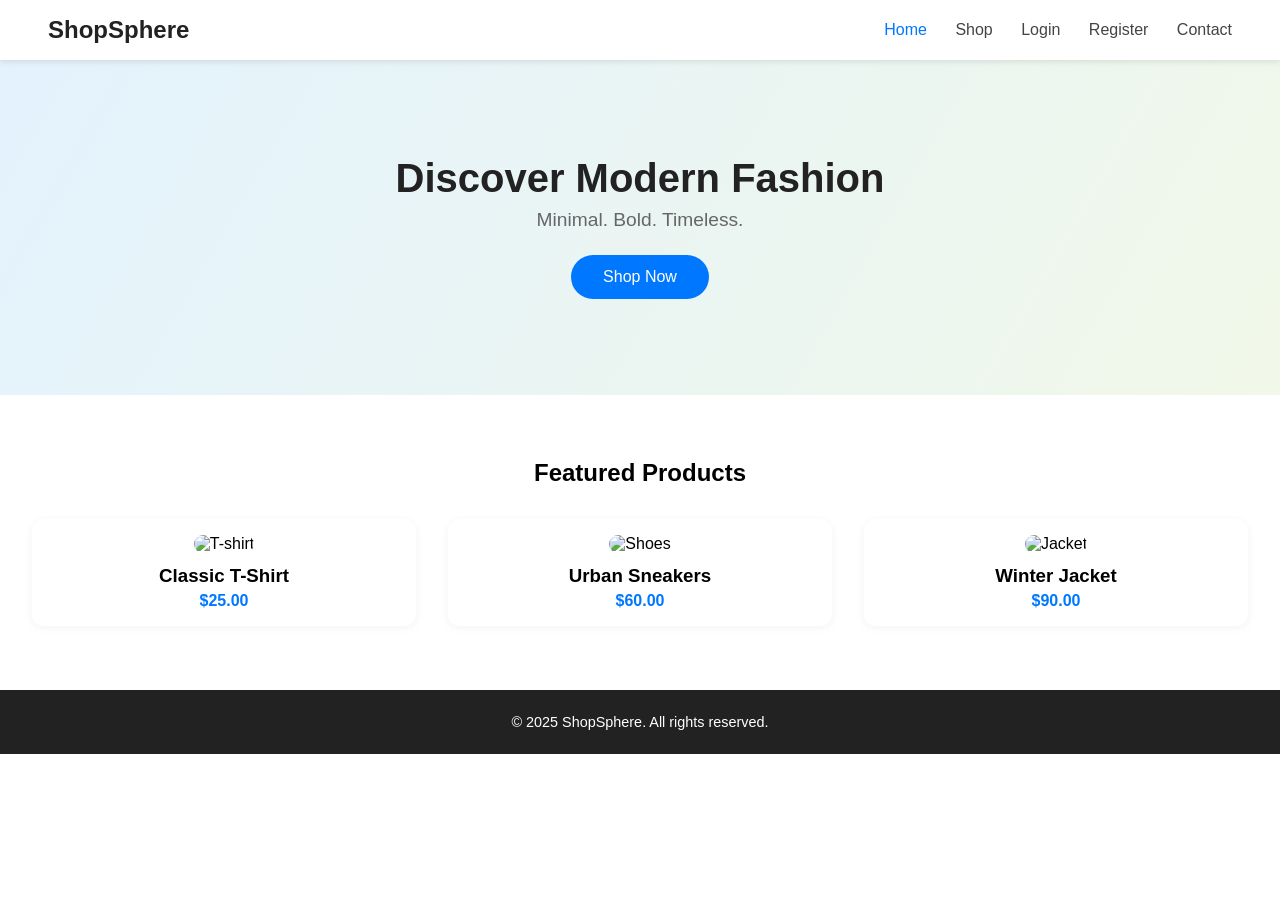
==== index.html @ 371edf8d "Add files via upload e commerce website" ====
<!DOCTYPE html>
<html lang="en">
<head>
  <meta charset="UTF-8" />
  <meta name="viewport" content="width=device-width, initial-scale=1.0" />
  <title>ShopSphere | Home</title>
  <link rel="stylesheet" href="style.css" />
</head>
<body>

  <header>
    <div class="logo">ShopSphere</div>
    <nav>
      <a href="index.html" class="active">Home</a>
      <a href="shop.html">Shop</a>
      <a href="login.html">Login</a>
      <a href="register.html">Register</a>
      <a href="contact.html">Contact</a>
    </nav>
  </header>

  <section class="hero">
    <h1>Discover Modern Fashion</h1>
    <p>Minimal. Bold. Timeless.</p>
    <a href="shop.html" class="btn">Shop Now</a>
  </section>

  <section class="featured">
    <h2>Featured Products</h2>
    <div class="product-grid">
      <div class="product">
        <img src="https://www.evovogue.in/cdn/shop/files/genz-model-with-curly-hair-posing-in-tshirt-mockup-0270-1.jpg?v=1742333459&width=1445" alt="T-shirt">
        <h3>Classic T-Shirt</h3>
        <p>$25.00</p>
      </div>
      <div class="product">
        <img src="https://prod-img.thesouledstore.com/public/theSoul/uploads/catalog/product/1742818650_8041034.jpg?w=300&dpr=1.0" alt="Shoes">
        <h3>Urban Sneakers</h3>
        <p>$60.00</p>
      </div>
      <div class="product">
        <img src="https://assets.myntassets.com/dpr_1.5,q_30,w_400,c_limit,fl_progressive/assets/images/2025/AUGUST/30/3YuiJWFy_fc203851b06d4f86819b1bca7f5fdc36.jpg" alt="Jacket">
        <h3>Winter Jacket</h3>
        <p>$90.00</p>
      </div>
    </div>
  </section>

  <footer>
    <p>© 2025 ShopSphere. All rights reserved.</p>
  </footer>

</body>
</html>
---- style.css ----
/* RESET */
* {
  margin: 0;
  padding: 0;
  box-sizing: border-box;
  font-family: 'Poppins', sans-serif;
}

/* HEADER */
header {
  display: flex;
  justify-content: space-between;
  align-items: center;
  padding: 1rem 3rem;
  background: #fff;
  box-shadow: 0 2px 6px rgba(0,0,0,0.1);
  position: sticky;
  top: 0;
}

.logo {
  font-weight: 700;
  font-size: 1.5rem;
  color: #222;
}

nav a {
  margin-left: 1.5rem;
  text-decoration: none;
  color: #444;
  font-weight: 500;
  transition: 0.3s;
}

nav a:hover, nav a.active {
  color: #0077ff;
}

/* HERO SECTION */
.hero {
  text-align: center;
  padding: 6rem 1rem;
  background: linear-gradient(120deg, #e3f2fd, #f1f8e9);
}

.hero h1 {
  font-size: 2.5rem;
  margin-bottom: 0.5rem;
  color: #222;
}

.hero p {
  font-size: 1.2rem;
  color: #666;
}

.btn {
  display: inline-block;
  margin-top: 1.5rem;
  padding: 0.8rem 2rem;
  background: #0077ff;
  color: #fff;
  text-decoration: none;
  border-radius: 30px;
  transition: 0.3s;
}

.btn:hover {
  background: #0056cc;
}

/* PRODUCT GRID */
.featured, .shop {
  padding: 4rem 2rem;
  text-align: center;
}

.product-grid {
  display: grid;
  grid-template-columns: repeat(auto-fit, minmax(220px, 1fr));
  gap: 2rem;
  margin-top: 2rem;
}

.product {
  background: #fff;
  border-radius: 12px;
  padding: 1rem;
  box-shadow: 0 2px 10px rgba(0,0,0,0.05);
  transition: 0.3s;
}

.product:hover {
  transform: translateY(-5px);
}

.product img {
  width: 100%;
  border-radius: 10px;
}

.product h3 {
  margin: 0.8rem 0 0.3rem;
}

.product p {
  color: #0077ff;
  font-weight: 600;
}

/* FORMS */
.form-section {
  display: flex;
  justify-content: center;
  align-items: center;
  height: 90vh;
  background: #f9f9f9;
}

.auth-form {
  background: #fff;
  padding: 2rem 3rem;
  border-radius: 12px;
  box-shadow: 0 2px 10px rgba(0,0,0,0.1);
  width: 100%;
  max-width: 400px;
}

.auth-form h2 {
  margin-bottom: 1.5rem;
  text-align: center;
}

.auth-form input {
  width: 100%;
  padding: 0.8rem;
  margin-bottom: 1rem;
  border: 1px solid #ccc;
  border-radius: 8px;
}

.auth-form button {
  width: 100%;
  padding: 0.8rem;
  border: none;
  border-radius: 8px;
  background: #0077ff;
  color: white;
  font-size: 1rem;
  cursor: pointer;
}

.auth-form button:hover {
  background: #0056cc;
}

.auth-form p {
  text-align: center;
  margin-top: 1rem;
}
.contact {
    background: skyblue;
  padding: 2rem 3rem;
  margin: 2rem auto;
  border-radius: 12px;
  box-shadow: 0 2px 10px rgba(0,0,0,0.1);
  width: 100%;
  max-width: 400px;
}

.contact-form {
    background: #fff;
  padding: 2rem 3rem;
  border-radius: 12px;
  box-shadow: 0 2px 10px rgba(0,0,0,0.1);
  width: 100%;
  max-width: 400px;
}
.contact h2 {
  margin-bottom: 1.5rem;
  text-align: center;
}
.contact-form input, .contact-form textarea {
  width: 100%;
  padding: 0.8rem;
  margin-bottom: 1rem;
  border: 1px solid #ccc;
  border-radius: 8px;
}
.contact-form button {
  width: 100%;
  padding: 0.8rem;
  border: none;
  border-radius: 8px;
  background: #0077ff;
  color: white;
  font-size: 1rem;
  cursor: pointer;
}
.contact-form button:hover {
  background: #0056cc;
}
.contact-form p {
  text-align: center;
  margin-top: 1rem;
}


/* FOOTER */
footer {
  text-align: center;
  padding: 1.5rem;
  background: #222;
  color: #fff;
  font-size: 0.9rem;
}
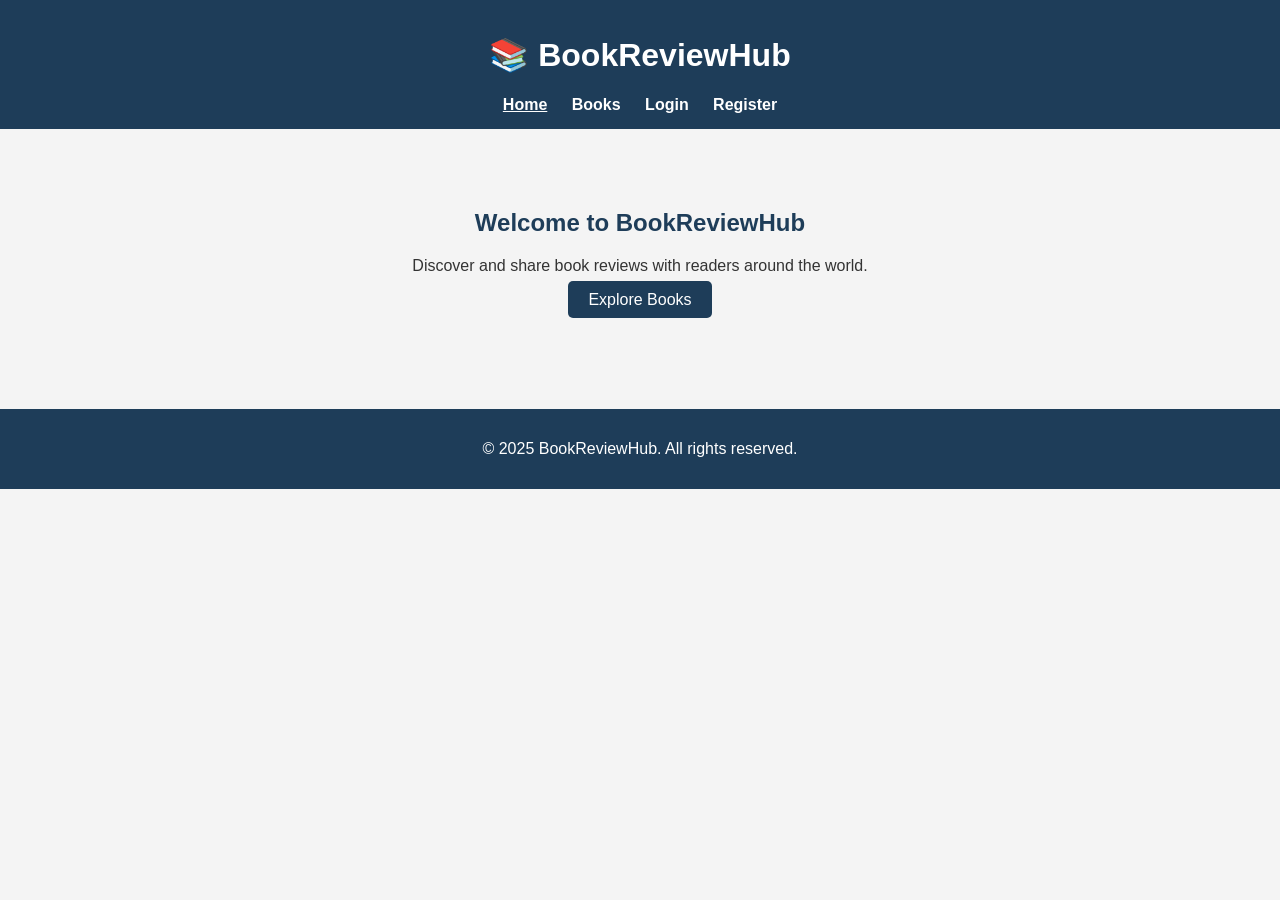
==== commit 50fdbffc: "Add files via upload BOOK REVIEW WEBSITE" ====
--- a/index.html
+++ b/index.html
@@ -1,54 +1,30 @@
 <!DOCTYPE html>
 <html lang="en">
 <head>
-  <meta charset="UTF-8" />
-  <meta name="viewport" content="width=device-width, initial-scale=1.0" />
-  <title>ShopSphere | Home</title>
-  <link rel="stylesheet" href="style.css" />
+  <meta charset="UTF-8">
+  <meta name="viewport" content="width=device-width, initial-scale=1.0">
+  <title>BookReviewHub | Home</title>
+  <link rel="stylesheet" href="style.css">
 </head>
 <body>
-
   <header>
-    <div class="logo">ShopSphere</div>
+    <h1>📚 BookReviewHub</h1>
     <nav>
       <a href="index.html" class="active">Home</a>
-      <a href="shop.html">Shop</a>
+      <a href="books.html">Books</a>
       <a href="login.html">Login</a>
       <a href="register.html">Register</a>
-      <a href="contact.html">Contact</a>
     </nav>
   </header>
 
   <section class="hero">
-    <h1>Discover Modern Fashion</h1>
-    <p>Minimal. Bold. Timeless.</p>
-    <a href="shop.html" class="btn">Shop Now</a>
-  </section>
-
-  <section class="featured">
-    <h2>Featured Products</h2>
-    <div class="product-grid">
-      <div class="product">
-        <img src="https://www.evovogue.in/cdn/shop/files/genz-model-with-curly-hair-posing-in-tshirt-mockup-0270-1.jpg?v=1742333459&width=1445" alt="T-shirt">
-        <h3>Classic T-Shirt</h3>
-        <p>$25.00</p>
-      </div>
-      <div class="product">
-        <img src="https://prod-img.thesouledstore.com/public/theSoul/uploads/catalog/product/1742818650_8041034.jpg?w=300&dpr=1.0" alt="Shoes">
-        <h3>Urban Sneakers</h3>
-        <p>$60.00</p>
-      </div>
-      <div class="product">
-        <img src="https://assets.myntassets.com/dpr_1.5,q_30,w_400,c_limit,fl_progressive/assets/images/2025/AUGUST/30/3YuiJWFy_fc203851b06d4f86819b1bca7f5fdc36.jpg" alt="Jacket">
-        <h3>Winter Jacket</h3>
-        <p>$90.00</p>
-      </div>
-    </div>
+    <h2>Welcome to BookReviewHub</h2>
+    <p>Discover and share book reviews with readers around the world.</p>
+    <a href="books.html" class="btn">Explore Books</a>
   </section>
 
   <footer>
-    <p>© 2025 ShopSphere. All rights reserved.</p>
+    <p>© 2025 BookReviewHub. All rights reserved.</p>
   </footer>
-
 </body>
 </html>
--- a/style.css
+++ b/style.css
@@ -1,216 +1,99 @@
-/* RESET */
-* {
+body {
+  font-family: 'Segoe UI', Tahoma, sans-serif;
   margin: 0;
-  padding: 0;
-  box-sizing: border-box;
-  font-family: 'Poppins', sans-serif;
+  background-color: #f4f4f4;
+  color: #333;
 }
 
-/* HEADER */
 header {
-  display: flex;
-  justify-content: space-between;
-  align-items: center;
-  padding: 1rem 3rem;
-  background: #fff;
-  box-shadow: 0 2px 6px rgba(0,0,0,0.1);
-  position: sticky;
-  top: 0;
+  background: #1e3d59;
+  color: white;
+  padding: 15px;
+  text-align: center;
 }
 
-.logo {
-  font-weight: 700;
-  font-size: 1.5rem;
-  color: #222;
+nav {
+  margin-top: 10px;
 }
 
 nav a {
-  margin-left: 1.5rem;
+  color: white;
   text-decoration: none;
-  color: #444;
-  font-weight: 500;
-  transition: 0.3s;
+  margin: 0 10px;
+  font-weight: bold;
 }
 
-nav a:hover, nav a.active {
-  color: #0077ff;
+nav a.active, nav a:hover {
+  text-decoration: underline;
 }
 
-/* HERO SECTION */
 .hero {
   text-align: center;
-  padding: 6rem 1rem;
-  background: linear-gradient(120deg, #e3f2fd, #f1f8e9);
+  padding: 60px 20px;
+  background: #f4f4f4;
 }
 
-.hero h1 {
-  font-size: 2.5rem;
-  margin-bottom: 0.5rem;
-  color: #222;
-}
-
-.hero p {
-  font-size: 1.2rem;
-  color: #666;
+.hero h2 {
+  color: #1e3d59;
 }
 
 .btn {
-  display: inline-block;
-  margin-top: 1.5rem;
-  padding: 0.8rem 2rem;
-  background: #0077ff;
-  color: #fff;
+  background: #1e3d59;
+  color: white;
+  padding: 10px 20px;
+  border-radius: 5px;
   text-decoration: none;
-  border-radius: 30px;
-  transition: 0.3s;
 }
 
-.btn:hover {
-  background: #0056cc;
+.form-container {
+  background: white;
+  max-width: 400px;
+  margin: 50px auto;
+  padding: 30px;
+  border-radius: 8px;
+  box-shadow: 0 0 10px rgba(0,0,0,0.1);
 }
 
-/* PRODUCT GRID */
-.featured, .shop {
-  padding: 4rem 2rem;
-  text-align: center;
+.form-container input {
+  display: block;
+  width: 100%;
+  margin-bottom: 15px;
+  padding: 10px;
+  border: 1px solid #ccc;
+  border-radius: 5px;
 }
 
-.product-grid {
-  display: grid;
-  grid-template-columns: repeat(auto-fit, minmax(220px, 1fr));
-  gap: 2rem;
-  margin-top: 2rem;
-}
-
-.product {
-  background: #fff;
-  border-radius: 12px;
-  padding: 1rem;
-  box-shadow: 0 2px 10px rgba(0,0,0,0.05);
-  transition: 0.3s;
-}
-
-.product:hover {
-  transform: translateY(-5px);
-}
-
-.product img {
-  width: 100%;
-  border-radius: 10px;
-}
-
-.product h3 {
-  margin: 0.8rem 0 0.3rem;
-}
-
-.product p {
-  color: #0077ff;
-  font-weight: 600;
-}
-
-/* FORMS */
-.form-section {
-  display: flex;
-  justify-content: center;
-  align-items: center;
-  height: 90vh;
-  background: #f9f9f9;
-}
-
-.auth-form {
-  background: #fff;
-  padding: 2rem 3rem;
-  border-radius: 12px;
-  box-shadow: 0 2px 10px rgba(0,0,0,0.1);
-  width: 100%;
-  max-width: 400px;
-}
-
-.auth-form h2 {
-  margin-bottom: 1.5rem;
-  text-align: center;
-}
-
-.auth-form input {
-  width: 100%;
-  padding: 0.8rem;
-  margin-bottom: 1rem;
-  border: 1px solid #ccc;
-  border-radius: 8px;
-}
-
-.auth-form button {
-  width: 100%;
-  padding: 0.8rem;
+.form-container button {
+  background: #1e3d59;
+  color: white;
+  padding: 10px;
   border: none;
-  border-radius: 8px;
-  background: #0077ff;
-  color: white;
-  font-size: 1rem;
+  border-radius: 5px;
   cursor: pointer;
 }
 
-.auth-form button:hover {
-  background: #0056cc;
+.form-container button:hover {
+  background: #16324f;
 }
 
-.auth-form p {
-  text-align: center;
-  margin-top: 1rem;
-}
-.contact {
-    background: skyblue;
-  padding: 2rem 3rem;
-  margin: 2rem auto;
-  border-radius: 12px;
-  box-shadow: 0 2px 10px rgba(0,0,0,0.1);
-  width: 100%;
-  max-width: 400px;
+.book-list {
+  padding: 20px;
+  max-width: 700px;
+  margin: auto;
 }
 
-.contact-form {
-    background: #fff;
-  padding: 2rem 3rem;
-  border-radius: 12px;
-  box-shadow: 0 2px 10px rgba(0,0,0,0.1);
-  width: 100%;
-  max-width: 400px;
-}
-.contact h2 {
-  margin-bottom: 1.5rem;
-  text-align: center;
-}
-.contact-form input, .contact-form textarea {
-  width: 100%;
-  padding: 0.8rem;
-  margin-bottom: 1rem;
-  border: 1px solid #ccc;
-  border-radius: 8px;
-}
-.contact-form button {
-  width: 100%;
-  padding: 0.8rem;
-  border: none;
-  border-radius: 8px;
-  background: #0077ff;
-  color: white;
-  font-size: 1rem;
-  cursor: pointer;
-}
-.contact-form button:hover {
-  background: #0056cc;
-}
-.contact-form p {
-  text-align: center;
-  margin-top: 1rem;
+.book {
+  background: white;
+  margin-bottom: 20px;
+  padding: 15px;
+  border-radius: 5px;
+  box-shadow: 0 0 5px rgba(0,0,0,0.1);
 }
 
-
-/* FOOTER */
 footer {
   text-align: center;
-  padding: 1.5rem;
-  background: #222;
-  color: #fff;
-  font-size: 0.9rem;
+  padding: 15px;
+  background: #1e3d59;
+  color: white;
+  margin-top: 40px;
 }
